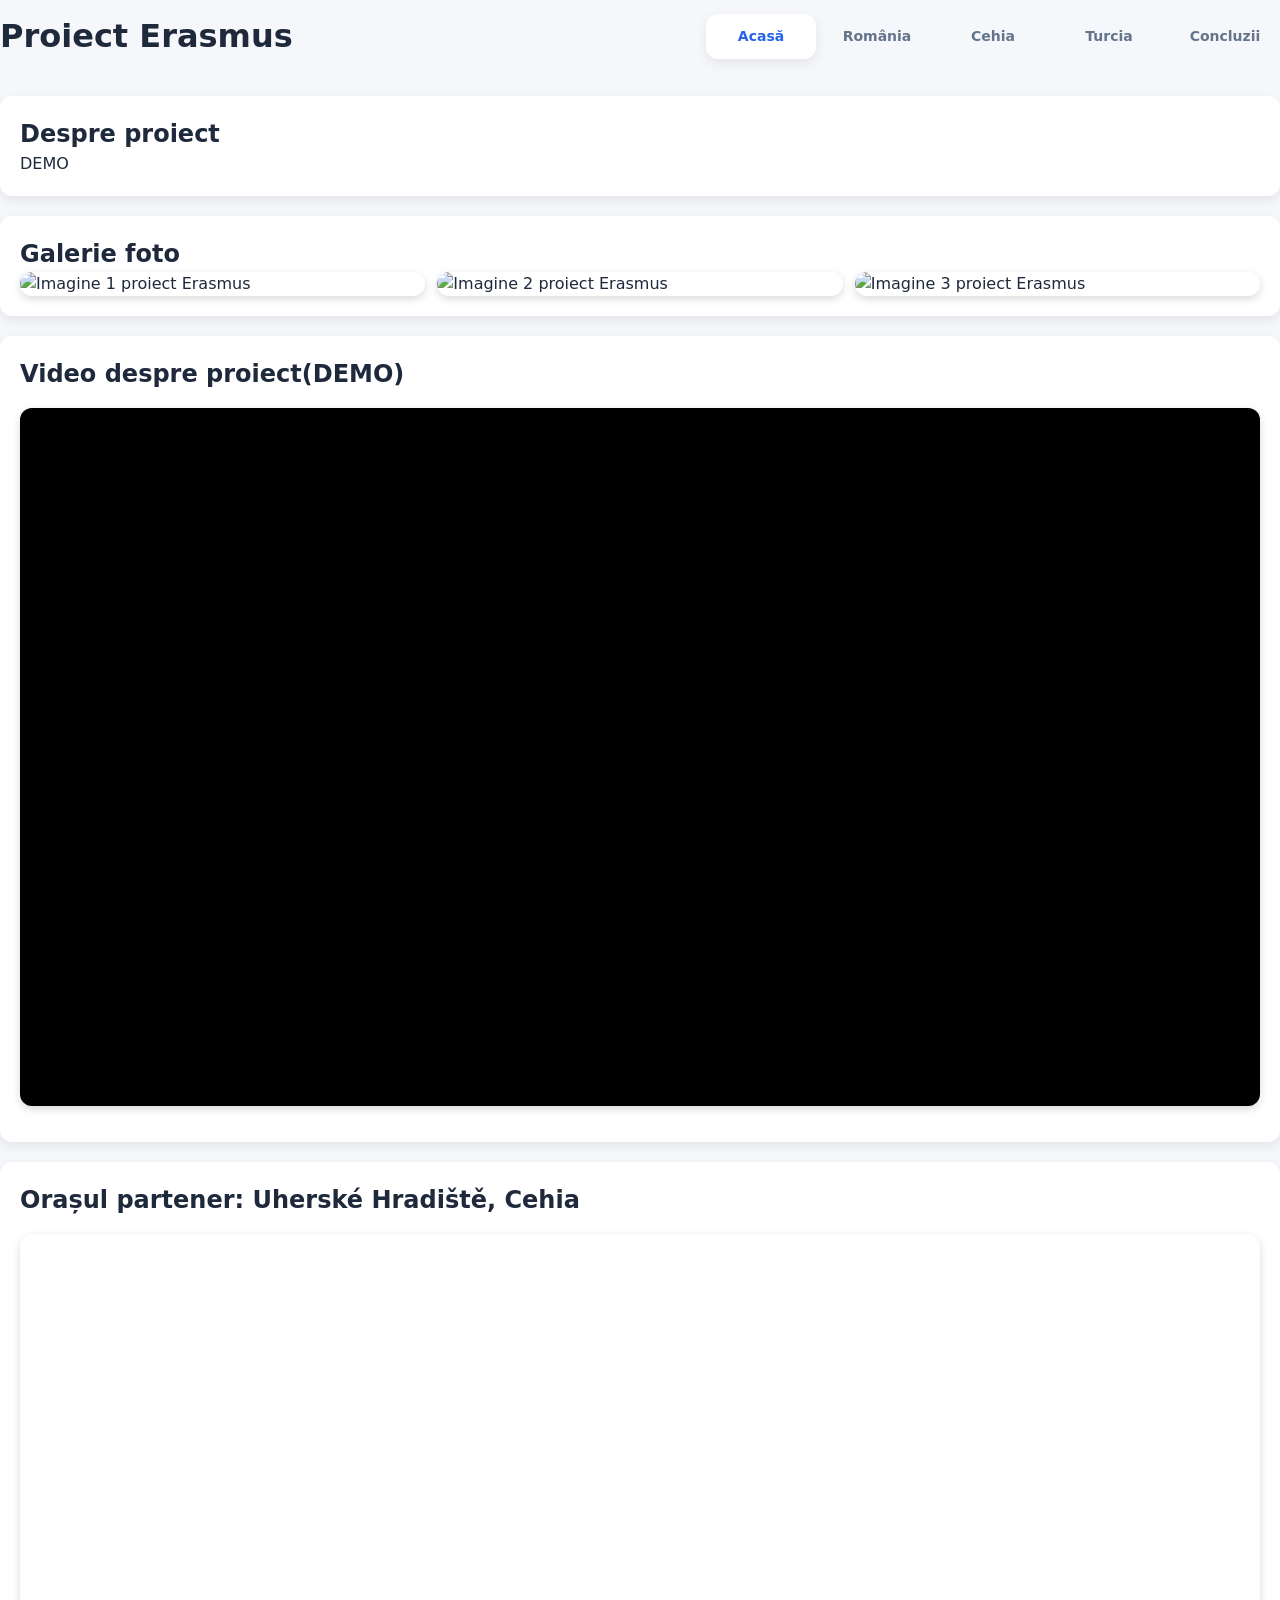
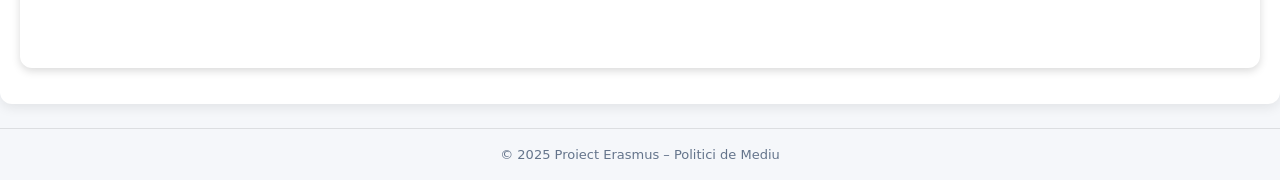
==== index.html @ 155de1c0 "Add files via upload" ====
<!DOCTYPE html>
<html lang="ro">
<head>
  <meta charset="UTF-8">
  <meta name="viewport" content="width=device-width, initial-scale=1.0">
  <title>Proiect Erasmus – Prezentare</title>
  <link rel="stylesheet" href="style.css">
</head>
<body>
   <header>
    <h1>Proiect Erasmus</h1>
    <nav>
      <a href="index.html" class="nav-btn active">Acasă</a>
      <a href="romania.html" class="nav-btn">România</a>
      <a href="czech.html" class="nav-btn">Cehia</a>
      <a href="turkey.html" class="nav-btn">Turcia</a>
      <a href="conclusion.html" class="nav-btn">Concluzii</a>
    </nav>
  </header>

  <main>
    <!-- Secțiunea de prezentare -->
    <section class="card">
      <h2>Despre proiect</h2>
      <p>
        DEMO
      </p>
    </section>

    <!-- Galerie foto -->
    <section class="card">
      <h2>Galerie foto</h2>
      <div class="gallery">
        <img src="images/foto1.jpg" alt="Imagine 1 proiect Erasmus">
        <img src="images/foto2.jpg" alt="Imagine 2 proiect Erasmus">
        <img src="images/foto3.jpg" alt="Imagine 3 proiect Erasmus">
      </div>
    </section>

    <!-- Video -->
    <section class="card">
      <h2>Video despre proiect(DEMO)</h2>
      <div class="video-container">
        <iframe width="560" height="315" src="https://www.youtube.com/embed/dQw4w9WgXcQ" 
                title="Prezentare Erasmus" frameborder="0" 
                allowfullscreen></iframe>
      </div>
    </section>

    <!-- Harta -->
   <section class="card">
  <h2>Orașul partener: Uherské Hradiště, Cehia</h2>
  <div class="map-container small">
    <iframe
      src="https://www.google.com/maps/embed?pb=!1m18!1m12!1m3!1d41831.07760639332!2d17.44127821253228!3d49.05922578739381!2m3!1f0!2f0!3f0!3m2!1i1024!2i768!4f13.1!3m3!1m2!1s0x4713143a80b3d41f%3A0xebc5b3536f783e33!2zVWhlcnNrw6kgSHJhZGnFoXTEmywgQ3plY2hpYQ!5e0!3m2!1sen!2sro!4v1759777513564!5m2!1sen!2sro" width="600" height="450" style="border:0;" allowfullscreen="" loading="lazy" referrerpolicy="no-referrer-when-downgrade"
      width="100%"
      height="100"
      style="border:0;"
      allowfullscreen=""
      loading="lazy"
      referrerpolicy="no-referrer-when-downgrade">
    </iframe>
  </div>
</section>

  </main>

  <footer>
    <p>&copy; 2025 Proiect Erasmus – Politici de Mediu</p>
  </footer>
</body>
</html>
---- style.css ----
/* style.css - Fixuri specifice pentru Apple */
:root {
  --bg: #f5f7fa;
  --card: #ffffff;
  --text: #1e293b;
  --muted: #64748b;
  --accent: #2563eb;
  --accent-2: #06b6d4;
  --radius: 12px;
  --shadow: 0 4px 12px rgba(0, 0, 0, 0.08);
  --transition: all 0.25s ease;
  font-family: 'Inter', 'Segoe UI', system-ui, -apple-system, sans-serif;
}

/* RESET CRITIC pentru Apple */
* {
  box-sizing: border-box;
  margin: 0;
  padding: 0;
  -webkit-tap-highlight-color: transparent;
  -webkit-text-size-adjust: 100%;
}

html {
  scroll-behavior: smooth;
  width: 100%;
  height: 100%;
  overflow-x: hidden;
}

body {
  background: var(--bg);
  color: var(--text);
  line-height: 1.5;
  font-size: 16px;
  width: 100%;
  min-height: 100vh;
  overflow-x: hidden;
  position: relative;
  /* Fix pentru Safari */
  -webkit-font-smoothing: antialiased;
  -moz-osx-font-smoothing: grayscale;
}

/* CONTAINER FIX - cel mai important */
.container {
  width: 100%;
  max-width: 100%;
  margin: 0 auto;
  padding: 16px;
  overflow-x: hidden;
}

/* HEADER FIXAT */
header {
  display: flex;
  flex-direction: column;
  gap: 16px;
  margin-bottom: 24px;
  padding: 12px 0;
  width: 100%;
  position: relative;
}

.brand {
  display: flex;
  align-items: center;
  gap: 10px;
  flex-wrap: wrap;
  width: 100%;
}

.logo {
  background: linear-gradient(135deg, var(--accent), var(--accent-2));
  color: white;
  font-weight: 700;
  padding: 10px 12px;
  border-radius: var(--radius);
  font-size: 16px;
  min-width: 44px;
  min-height: 44px;
  display: flex;
  align-items: center;
  justify-content: center;
  /* Fix Safari */
  -webkit-user-select: none;
  user-select: none;
}

.site-title {
  font-size: 20px;
  font-weight: 700;
  line-height: 1.2;
  width: 100%;
}

.site-sub {
  font-size: 13px;
  color: var(--muted);
  width: 100%;
}

/* NAVIGAȚIE FIXĂ */
nav {
  display: flex;
  gap: 6px;
  flex-wrap: wrap;
  width: 100%;
  justify-content: flex-start;
}

.nav-btn {
  padding: 12px 16px;
  border-radius: var(--radius);
  text-decoration: none;
  font-weight: 600;
  font-size: 14px;
  color: var(--muted);
  background: transparent;
  transition: var(--transition);
  min-height: 44px;
  display: flex;
  align-items: center;
  justify-content: center;
  flex: 1;
  min-width: 120px;
  text-align: center;
  border: none;
  cursor: pointer;
  /* Fix Safari */
  -webkit-appearance: none;
}

.nav-btn:hover,
.nav-btn:focus {
  background: rgba(37, 99, 235, 0.1);
  color: var(--accent);
  transform: translateY(-1px);
}

.nav-btn.active {
  background: var(--card);
  color: var(--accent);
  box-shadow: var(--shadow);
}

/* CARDURI FIXE */
.card {
  background: var(--card);
  padding: 20px;
  border-radius: var(--radius);
  box-shadow: var(--shadow);
  margin-bottom: 20px;
  transition: var(--transition);
  width: 100%;
  /* Prevenir overflow în Safari */
  overflow-wrap: break-word;
  word-wrap: break-word;
}

/* GRID FIX */
.grid {
  display: grid;
  grid-template-columns: 1fr;
  gap: 16px;
  width: 100%;
}

/* CAPITOLE FIXE */
.chapter-card {
  background: var(--card);
  border-left: 4px solid var(--accent);
  padding: 20px;
  margin-bottom: 20px;
  border-radius: var(--radius);
  box-shadow: var(--shadow);
  transition: var(--transition);
  width: 100%;
  overflow: hidden;
}

/* TABELE FIXE - IMPORTANT */
.comparison-table {
  width: 100%;
  border-collapse: collapse;
  margin: 16px 0;
  font-size: 14px;
  text-align: center;
  box-shadow: 0 2px 8px rgba(0,0,0,0.1);
  border-radius: 8px;
  overflow: hidden;
  display: table; /* Schimbat din block */
  table-layout: fixed; /* Adăugat */
}

.comparison-table-wrapper {
  width: 100%;
  overflow-x: auto;
  -webkit-overflow-scrolling: touch;
  margin: 16px 0;
}

.comparison-table th,
.comparison-table td {
  padding: 12px 8px;
  border-bottom: 1px solid #ddd;
  word-wrap: break-word;
  overflow-wrap: break-word;
}

.comparison-table th {
  background: #4dabf7;
  color: #fff;
  font-size: 14px;
  position: sticky;
  left: 0;
}

/* SCHEME FIXE */
.schemes {
  display: flex;
  flex-direction: column;
  gap: 12px;
  width: 100%;
}

.scheme-box {
  background: #f9f9f9;
  padding: 18px;
  border-radius: var(--radius);
  box-shadow: 0 3px 8px rgba(0,0,0,0.1);
  transition: var(--transition);
  width: 100%;
  text-align: center;
  font-weight: bold;
  font-size: 15px;
}

/* GALERIE FIXĂ */
.gallery {
  display: flex;
  flex-direction: column;
  gap: 12px;
  width: 100%;
}

.gallery img {
  width: 100%;
  height: auto;
  border-radius: var(--radius);
  box-shadow: 0 3px 8px rgba(0,0,0,0.15);
  transition: var(--transition);
  display: block; /* Fix pentru spații în Safari */
}

/* VIDEO CONTAINER FIX */
.video-container {
  position: relative;
  width: 100%;
  height: 0;
  padding-bottom: 56.25%;
  margin: 16px 0;
  border-radius: var(--radius);
  overflow: hidden;
  box-shadow: 0 3px 8px rgba(0,0,0,0.15);
  background: #000;
}

.video-container iframe {
  position: absolute;
  top: 0;
  left: 0;
  width: 100%;
  height: 100%;
  border: none;
}

/* HARTĂ FIXĂ */
.map-container {
  position: relative;
  width: 100%;
  height: 0;
  padding-bottom: 75%;
  margin: 16px 0;
  border-radius: var(--radius);
  overflow: hidden;
  box-shadow: 0 3px 8px rgba(0,0,0,0.15);
}

.map-container iframe {
  position: absolute;
  top: 0;
  left: 0;
  width: 100%;
  height: 100%;
  border: none;
}

/* GRAFICE FIXE */
.chart-container {
  width: 100%;
  height: auto;
  margin: 16px 0;
  position: relative;
}

.chart-canvas, #pmChart {
  width: 100% !important;
  height: 250px !important; /* Înălțime fixă pentru stabilitate */
  max-height: 400px;
}

/* FOOTER FIX */
footer {
  margin-top: 24px;
  text-align: center;
  color: var(--muted);
  font-size: 13px;
  padding: 16px 12px;
  border-top: 1px solid rgba(0,0,0,0.1);
  width: 100%;
}

/* ========== MEDIA QUERIES SPECIFICE APPLE ========== */

/* iPhone și dispozitive mici */
@media screen and (max-width: 768px) {
  .container {
    padding: 12px;
    max-width: 100vw;
  }
  
  body {
    font-size: 15px;
  }
  
  /* Fix pentru bara de notificări iPhone */
  @supports (-webkit-touch-callout: none) {
    body {
      padding: env(safe-area-inset-top) env(safe-area-inset-right) env(safe-area-inset-bottom) env(safe-area-inset-left);
    }
  }
  
  .card, .chapter-card {
    padding: 16px;
    margin-bottom: 16px;
  }
  
  .nav-btn {
    min-width: calc(50% - 6px);
    font-size: 13px;
    padding: 10px 12px;
  }
  
  /* Fix pentru table overflow pe mobile */
  .comparison-table-wrapper {
    -webkit-overflow-scrolling: touch;
    border: 1px solid #e2e8f0;
    border-radius: 8px;
  }
}

/* Fixuri specifice Safari */
@supports (-webkit-touch-callout: none) {
  .card, .chapter-card, .scheme-box {
    -webkit-backface-visibility: hidden;
    -webkit-transform: translateZ(0);
  }
  
  /* Prevenir cliping în Safari */
  .container {
    -webkit-mask-image: -webkit-radial-gradient(white, black);
  }
}

/* Orientare landscape */
@media screen and (max-width: 768px) and (orientation: landscape) {
  .container {
    padding: 8px;
  }
  
  header {
    margin-bottom: 16px;
  }
  
  .video-container,
  .map-container {
    padding-bottom: 45%;
  }
  
  .chart-canvas, #pmChart {
    height: 200px !important;
  }
}

/* Dispozitive foarte mici */
@media screen and (max-width: 360px) {
  .container {
    padding: 8px;
  }
  
  .brand {
    gap: 8px;
  }
  
  .logo {
    padding: 8px 10px;
    font-size: 14px;
    min-width: 40px;
    min-height: 40px;
  }
  
  .site-title {
    font-size: 18px;
  }
  
  .nav-btn {
    min-width: 100%;
    margin-bottom: 4px;
  }
  
  nav {
    gap: 4px;
  }
}

/* Tabletă și mai mari */
@media screen and (min-width: 769px) {
  .container {
    padding: 20px;
  }
  
  header {
    flex-direction: row;
    justify-content: space-between;
    align-items: center;
  }
  
  .brand {
    width: auto;
  }
  
  .site-title, .site-sub {
    width: auto;
  }
  
  nav {
    width: auto;
    justify-content: flex-end;
  }
  
  .nav-btn {
    flex: none;
    min-width: 110px;
  }
  
  .grid {
    grid-template-columns: repeat(auto-fit, minmax(280px, 1fr));
  }
  
  .schemes {
    flex-direction: row;
    flex-wrap: wrap;
  }
  
  .scheme-box {
    width: calc(50% - 6px);
  }
  
  .gallery {
    flex-direction: row;
    flex-wrap: wrap;
  }
  
  .gallery img {
    width: calc(50% - 6px);
  }
}

/* Desktop */
@media screen and (min-width: 1024px) {
  .container {
    padding: 24px;
  }
  
  .scheme-box {
    width: calc(25% - 9px);
  }
  
  .gallery img {
    width: calc(33.333% - 8px);
  }
}

/* Hover doar pe dispozitive care suportă */
@media (hover: hover) {
  .card:hover,
  .chapter-card:hover,
  .scheme-box:hover {
    transform: translateY(-2px);
  }
}

/* Accesibilitate */
@media (prefers-reduced-motion: reduce) {
  * {
    animation-duration: 0.01ms !important;
    animation-iteration-count: 1 !important;
    transition-duration: 0.01ms !important;
  }
}

.nav-btn:focus-visible {
  outline: 2px solid var(--accent);
  outline-offset: 2px;
}


/* Adaugă acest cod în CSS */
.map-fixed {
  position: relative;
  width: 100%;
  height: 0;
  padding-bottom: 56.25%; /* 16:9 ratio */
  margin: 20px 0;
  border-radius: var(--radius);
  overflow: hidden;
  box-shadow: 0 4px 12px rgba(0,0,0,0.15);
}

.map-fixed iframe {
  position: absolute;
  top: 0;
  left: 0;
  width: 100%;
  height: 100%;
  border: none;
  display: block;
}
/* Adaugă acest cod în CSS */
.map-container.small {
  padding-bottom: 35%; /* mai mic decât 56.25% */
}

.map-container.medium {
  padding-bottom: 45%; /* dimensiune medie */
}
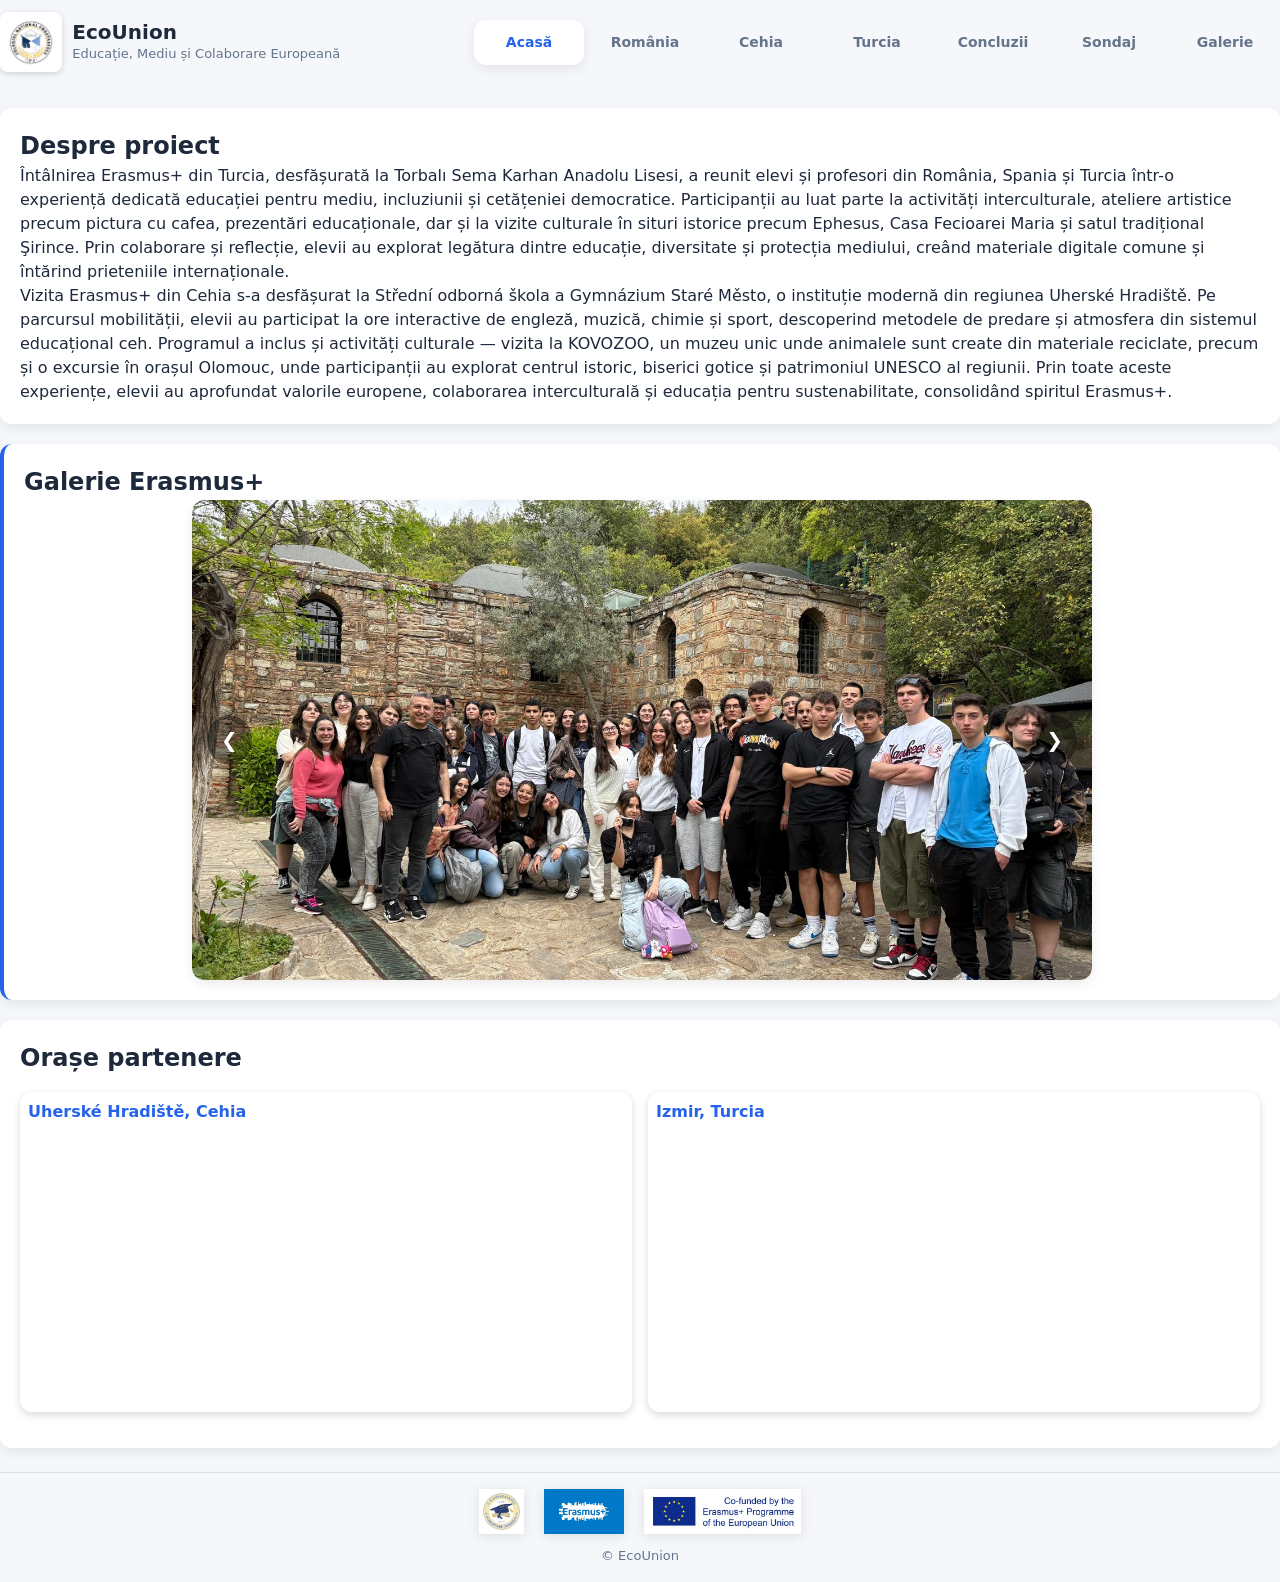
==== commit bc813f3a: "Add files via upload" ====
--- a/index.html
+++ b/index.html
@@ -8,13 +8,21 @@
 </head>
 <body>
    <header>
-    <h1>Proiect Erasmus</h1>
+    <div class="brand">
+    <img src="images/logouri/Logo.jpg" alt="Sigla liceului" class="school-logo">
+    <div>
+      <div class="site-title">EcoUnion</div>
+      <div class="site-sub">Educație, Mediu și Colaborare Europeană</div>
+    </div>
+  </div>
     <nav>
       <a href="index.html" class="nav-btn active">Acasă</a>
       <a href="romania.html" class="nav-btn">România</a>
       <a href="czech.html" class="nav-btn">Cehia</a>
       <a href="turkey.html" class="nav-btn">Turcia</a>
       <a href="conclusion.html" class="nav-btn">Concluzii</a>
+      <a href="survey.html" class="nav-btn">Sondaj</a>
+      <a href="gallery.html" class="nav-btn">Galerie</a>
     </nav>
   </header>
 
@@ -23,50 +31,121 @@
     <section class="card">
       <h2>Despre proiect</h2>
       <p>
-        DEMO
+        Întâlnirea Erasmus+ din Turcia, desfășurată la Torbalı Sema Karhan Anadolu Lisesi, a reunit elevi și profesori din România, Spania și Turcia într-o experiență dedicată educației pentru mediu, incluziunii și cetățeniei democratice.
+Participanții au luat parte la activități interculturale, ateliere artistice precum pictura cu cafea, prezentări educaționale, dar și la vizite culturale în situri istorice precum Ephesus, Casa Fecioarei Maria și satul tradițional Şirince.
+Prin colaborare și reflecție, elevii au explorat legătura dintre educație, diversitate și protecția mediului, creând materiale digitale comune și întărind prieteniile internaționale.
+      </p>
+      <p>
+        Vizita Erasmus+ din Cehia s-a desfășurat la Střední odborná škola a Gymnázium Staré Město, o instituție modernă din regiunea Uherské Hradiště.
+Pe parcursul mobilității, elevii au participat la ore interactive de engleză, muzică, chimie și sport, descoperind metodele de predare și atmosfera din sistemul educațional ceh.
+Programul a inclus și activități culturale — vizita la KOVOZOO, un muzeu unic unde animalele sunt create din materiale reciclate, precum și o excursie în orașul Olomouc, unde participanții au explorat centrul istoric, biserici gotice și patrimoniul UNESCO al regiunii.
+Prin toate aceste experiențe, elevii au aprofundat valorile europene, colaborarea interculturală și educația pentru sustenabilitate, consolidând spiritul Erasmus+.
       </p>
     </section>
 
     <!-- Galerie foto -->
-    <section class="card">
-      <h2>Galerie foto</h2>
-      <div class="gallery">
-        <img src="images/foto1.jpg" alt="Imagine 1 proiect Erasmus">
-        <img src="images/foto2.jpg" alt="Imagine 2 proiect Erasmus">
-        <img src="images/foto3.jpg" alt="Imagine 3 proiect Erasmus">
-      </div>
-    </section>
+    <section class="chapter-card">
+  <h2>Galerie Erasmus+</h2>
+  <div class="slideshow-container">
+    <div class="slide fade"><img src="images/turcia/t8.jpg"  alt="Erasmus Turcia"></div>
+    <div class="slide fade"><img src="images/cehia/c1.jpg"   alt="Erasmus Cehia"></div>
+    <div class="slide fade"><img src="images/turcia/t2.jpg"  alt="Erasmus Turcia"></div>
+    <div class="slide fade"><img src="images/cehia/c2.jpg"   alt="Erasmus Cehia"></div>
+    <div class="slide fade"><img src="images/turcia/t3.jpg"  alt="Erasmus Turcia"></div>
+    <div class="slide fade"><img src="images/cehia/c3.jpg"   alt="Erasmus Cehia"></div>
+    <div class="slide fade"><img src="images/turcia/t4.jpg"  alt="Erasmus Turcia"></div>
+    <div class="slide fade"><img src="images/cehia/c4.jpg"   alt="Erasmus Cehia"></div>
+    <div class="slide fade"><img src="images/turcia/t5.jpg"  alt="Erasmus Turcia"></div>
+    <div class="slide fade"><img src="images/cehia/c5.jpg"   alt="Erasmus Cehia"></div>
+    <div class="slide fade"><img src="images/turcia/t6.jpg"  alt="Erasmus Turcia"></div>
+    <div class="slide fade"><img src="images/cehia/c6.jpg"   alt="Erasmus Cehia"></div>
+    <div class="slide fade"><img src="images/turcia/t7.jpg"  alt="Erasmus Turcia"></div>
+    <div class="slide fade"><img src="images/cehia/c7.jpg"   alt="Erasmus Cehia"></div>
+    <div class="slide fade"><img src="images/turcia/t1.jpg"  alt="Erasmus Turcia"></div>
+    <div class="slide fade"><img src="images/cehia/c8.jpg"   alt="Erasmus Cehia"></div>
+    <div class="slide fade"><img src="images/turcia/t9.jpg"  alt="Erasmus Turcia"></div>
+    <div class="slide fade"><img src="images/cehia/c9.jpg"   alt="Erasmus Cehia"></div>
+    <div class="slide fade"><img src="images/turcia/t10.jpg" alt="Erasmus Turcia"></div>
+    <div class="slide fade"><img src="images/cehia/c10.jpg"  alt="Erasmus Cehia"></div>
+    <div class="slide fade"><img src="images/turcia/t11.jpg" alt="Erasmus Turcia"></div>
+    <div class="slide fade"><img src="images/cehia/c11.jpg"  alt="Erasmus Cehia"></div>
+    <div class="slide fade"><img src="images/turcia/t12.jpg" alt="Erasmus Turcia"></div>
+    <div class="slide fade"><img src="images/cehia/c12.jpg"  alt="Erasmus Cehia"></div>
+    <div class="slide fade"><img src="images/turcia/t13.jpg" alt="Erasmus Turcia"></div>
+    <div class="slide fade"><img src="images/cehia/c13.jpg"  alt="Erasmus Cehia"></div>
+    <div class="slide fade"><img src="images/turcia/t14.jpg" alt="Erasmus Turcia"></div>
+    <div class="slide fade"><img src="images/cehia/c14.jpg"  alt="Erasmus Cehia"></div>
+    <div class="slide fade"><img src="images/turcia/t15.jpg" alt="Erasmus Turcia"></div>
+    <div class="slide fade"><img src="images/cehia/c15.jpg"  alt="Erasmus Cehia"></div>
+    <div class="slide fade"><img src="images/turcia/t16.jpg" alt="Erasmus Turcia"></div>
+    <div class="slide fade"><img src="images/cehia/c16.jpg"  alt="Erasmus Cehia"></div>
 
-    <!-- Video -->
-    <section class="card">
-      <h2>Video despre proiect(DEMO)</h2>
-      <div class="video-container">
-        <iframe width="560" height="315" src="https://www.youtube.com/embed/dQw4w9WgXcQ" 
-                title="Prezentare Erasmus" frameborder="0" 
-                allowfullscreen></iframe>
-      </div>
-    </section>
+    <!-- Butoane navigație -->
+    <a class="prev" onclick="plusSlides(-1)">&#10094;</a>
+    <a class="next" onclick="plusSlides(1)">&#10095;</a>
+  </div>
+</section>
 
     <!-- Harta -->
-   <section class="card">
-  <h2>Orașul partener: Uherské Hradiště, Cehia</h2>
-  <div class="map-container small">
-    <iframe
-      src="https://www.google.com/maps/embed?pb=!1m18!1m12!1m3!1d41831.07760639332!2d17.44127821253228!3d49.05922578739381!2m3!1f0!2f0!3f0!3m2!1i1024!2i768!4f13.1!3m3!1m2!1s0x4713143a80b3d41f%3A0xebc5b3536f783e33!2zVWhlcnNrw6kgSHJhZGnFoXTEmywgQ3plY2hpYQ!5e0!3m2!1sen!2sro!4v1759777513564!5m2!1sen!2sro" width="600" height="450" style="border:0;" allowfullscreen="" loading="lazy" referrerpolicy="no-referrer-when-downgrade"
-      width="100%"
-      height="100"
-      style="border:0;"
-      allowfullscreen=""
-      loading="lazy"
-      referrerpolicy="no-referrer-when-downgrade">
-    </iframe>
+ 
+<section class="card maps-row">
+  <h2>Orașe partenere</h2>
+  <div class="maps">
+    <div class="map-container">
+      <h3>Uherské Hradiště, Cehia</h3>
+      <iframe
+        src="https://maps.google.com/maps?q=49.05922578739381,17.44127821253228&z=12&output=embed"
+        allowfullscreen=""
+        loading="lazy"
+        referrerpolicy="no-referrer-when-downgrade">
+      </iframe>
+    </div>
+
+    <div class="map-container">
+      <h3>Izmir, Turcia</h3>
+      <iframe
+        src="https://maps.google.com/maps?q=38.423734,27.142826&z=12&output=embed"
+        allowfullscreen=""
+        loading="lazy"
+        referrerpolicy="no-referrer-when-downgrade">
+      </iframe>
+    </div>
   </div>
 </section>
+
 
   </main>
 
   <footer>
-    <p>&copy; 2025 Proiect Erasmus – Politici de Mediu</p>
-  </footer>
+  <div class="footer-logos">
+    <img src="images/logouri/Acred.jpg" alt="Acreditare CNA Erasmus+" />
+    <img src="images/logouri/Logoerasmus.jpg" alt="Erasmus+" />
+    <img src="images/logouri/Cofounded.jpg" alt="Uniunea Europeană" />
+  </div>
+  <p>&copy; EcoUnion</p>
+</footer>
+
+<script>
+let slideIndex = 0;
+showSlides(slideIndex);
+
+function plusSlides(n) {
+  // nu modifica slideIndex aici — lasă showSlides să normalizeze
+  showSlides(slideIndex + n);
+}
+
+function showSlides(n) {
+  const slides = document.getElementsByClassName("slide");
+  if (!slides.length) return;
+  // normalizează indexul (wrap-around corect pentru valori negative sau mari)
+  slideIndex = ((n % slides.length) + slides.length) % slides.length;
+  for (let i = 0; i < slides.length; i++) {
+    slides[i].style.display = "none";
+  }
+  slides[slideIndex].style.display = "block";
+}
+</script>
+
+
 </body>
 </html>
--- a/style.css
+++ b/style.css
@@ -157,6 +157,66 @@
   overflow-wrap: break-word;
   word-wrap: break-word;
 }
+/* ===== Ajustări pentru grafice mari din pagina de sondaj ===== */
+.cardChart {
+  background: var(--card);
+  border-radius: var(--radius);
+  padding: clamp(16px, 3vw, 28px);
+  box-shadow: var(--shadow);
+  transition: transform 0.2s ease, box-shadow 0.2s ease;
+  overflow: hidden;
+  min-height: clamp(320px, 45vh, 520px); /* face cardurile mai înalte implicit */
+  display: flex;
+  flex-direction: column;
+  justify-content: space-between;
+}
+
+.cardChart:hover {
+  transform: translateY(-6px);
+  box-shadow: 0 12px 24px rgba(0, 0, 0, 0.12);
+}
+
+.cardChart h4 {
+  font-size: clamp(18px, 2vw, 22px);
+  margin-bottom: 12px;
+  color: var(--accent);
+  text-align: center;
+}
+
+.cardChart .chart-wrapper {
+  flex: 1;
+  width: 100%;
+  height: clamp(300px, 50vh, 480px); /* grafic vizibil mai mare */
+  padding: 10px;
+  background: linear-gradient(180deg, rgba(255,255,255,0.4), rgba(255,255,255,0.2));
+  border-radius: 12px;
+  display: flex;
+  align-items: center;
+  justify-content: center;
+}
+
+/* Canvas fix – umple complet wrapperul */
+.cardChart .chart-wrapper canvas {
+  width: 100% !important;
+  height: 100% !important;
+}
+
+/* Responsivitate specifică pentru ecrane mici */
+@media (max-width: 768px) {
+  .cardChart {
+    min-height: clamp(280px, 55vh, 400px);
+  }
+
+  .cardChart .chart-wrapper {
+    height: clamp(260px, 60vh, 380px);
+  }
+
+  .cardChart h4 {
+    font-size: 17px;
+  }
+}
+
+
 
 /* GRID FIX */
 .grid {
@@ -544,4 +604,175 @@
 
 .map-container.medium {
   padding-bottom: 45%; /* dimensiune medie */
-}+}
+
+
+/* survey page small tweaks */
+.card h3, .card h4 { color: var(--accent); }
+#downloadBtn { display:inline-block; background:linear-gradient(90deg,var(--accent),var(--accent-2)); color:white; padding:8px 12px; border-radius:10px; text-decoration:none; box-shadow:0 8px 20px rgba(37,99,235,0.18); }
+.chart-canvas { width:100%; height:260px; } /* default for survey charts; Chart.js will respect responsiveness */
+@media (max-width:768px) {
+  .chart-canvas { height:220px; }
+}
+
+
+
+.maps {
+  display: flex;
+  gap: 1rem;
+  flex-wrap: wrap;
+  align-items: stretch;
+}
+
+.map-container {
+  flex: 1 1 320px;
+  min-width: 300px;
+  height: 320px;
+  background: #fff;
+  padding: 0.5rem;
+  box-sizing: border-box;
+}
+
+.map-container h3 {
+  margin: 0 0 0.5rem 0;
+  font-size: 1rem;
+}
+
+.map-container iframe {
+  width: 100%;
+  height: calc(100% - 1.5rem);
+  border: 0;
+  display: block;
+}
+
+@media (max-width: 700px) {
+  .map-container { min-width: 100%; height: 260px; }
+  .map-container iframe { height: calc(100% - 1.2rem); }
+}
+
+
+/* === SLIDESHOW MODERN CU RAPORT FIX === */
+.slideshow-container {
+  position: relative;
+  width: 100%;
+  max-width: 900px; /* limitează lățimea maximă */
+  max-height: 480px;
+  margin: 0 auto;
+  aspect-ratio: 16/ 9; /* menține proporția widescreen */
+  border-radius: var(--radius);
+  overflow: hidden;
+  box-shadow: var(--shadow);
+  background: #f1f5f9;
+}
+
+/* Ascunde toate slide-urile implicit */
+.slide {
+  display: none;
+  width: 100%;
+  height: 100%;
+}
+
+/* Imaginea ocupă tot chenarul, păstrând aspect ratio-ul */
+.slide img {
+  width: 100%;
+  height: 100%;
+  object-fit: cover; /* TAIE puțin marginile, dar arată full-frame */
+  object-position: center;
+  border-radius: var(--radius);
+  transition: opacity 0.8s ease, transform 0.8s ease;
+}
+
+
+/* Efect de fade */
+.fade {
+  animation: fadeEffect 1s ease-in-out;
+}
+
+@keyframes fadeEffect {
+  from { opacity: 0.4; }
+  to { opacity: 1; }
+}
+
+/* Butoane navigare */
+.prev, .next {
+  position: absolute;
+  top: 50%;
+  transform: translateY(-50%);
+  background-color: rgba(0,0,0,0.4);
+  color: white;
+  font-weight: bold;
+  padding: 10px 14px;
+  border-radius: 50%;
+  cursor: pointer;
+  user-select: none;
+  transition: background 0.3s ease;
+  font-size: 20px;
+  z-index: 10;
+}
+
+.prev:hover, .next:hover {
+  background-color: rgba(0,0,0,0.6);
+}
+
+.prev { left: 15px; }
+.next { right: 15px; }
+
+/* Responsivitate */
+@media (max-width: 768px) {
+  .slideshow-container {
+    max-width: 100%;
+    aspect-ratio: 16 / 9;
+  }
+  .prev, .next {
+    padding: 8px 10px;
+    font-size: 16px;
+  }
+}
+/* === Logo liceu în header === */
+.school-logo {
+  height: 60px;
+  width: auto;
+  border-radius: 8px;
+  object-fit: contain;
+  box-shadow: 0 2px 6px rgba(0,0,0,0.15);
+  background: white;
+  padding: 4px;
+}
+
+/* Responsivitate */
+@media (max-width: 768px) {
+  .school-logo {
+    height: 50px;
+    margin-bottom: 8px;
+  }
+}
+
+
+/* === Logo-uri footer === */
+.footer-logos {
+  display: flex;
+  justify-content: center;
+  align-items: center;
+  gap: 20px;
+  margin-bottom: 12px;
+  flex-wrap: wrap;
+}
+
+.footer-logos img {
+  height: 45px;
+  width: auto;
+  filter: drop-shadow(0 2px 6px rgba(0,0,0,0.1));
+  transition: transform 0.3s ease;
+}
+
+.footer-logos img:hover {
+  transform: scale(1.1);
+}
+
+/* Responsivitate footer */
+@media (max-width: 600px) {
+  .footer-logos img {
+    height: 36px;
+  }
+}
+
